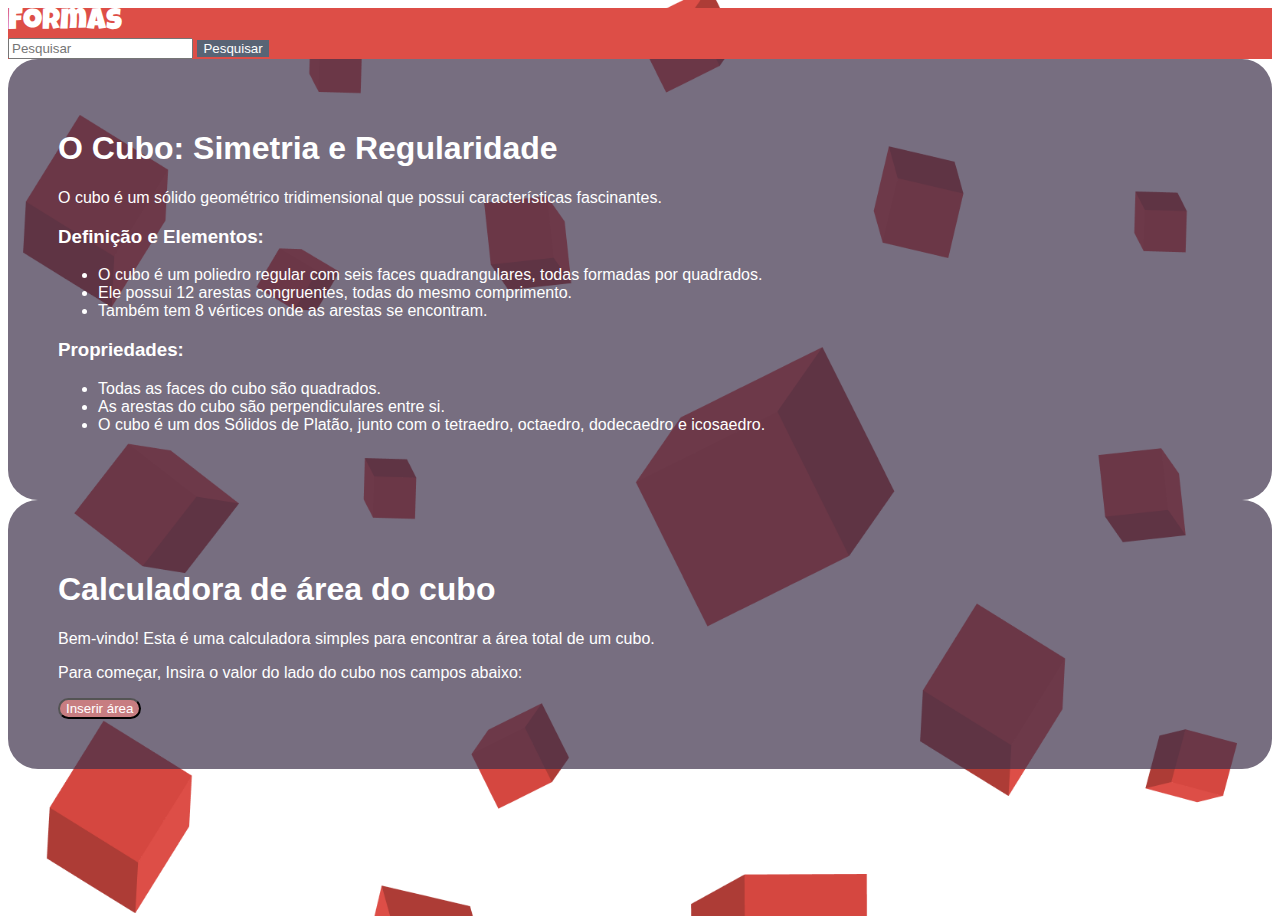
==== cubo.html @ 93ec3785 "modificação media" ====
<!DOCTYPE html>
<html lang="pt-br">


<head>
    <meta charset="UTF-8">
    <meta name="viewport" content="width=device-width, initial-scale=1.0">
    <title>Área do Cubo</title>

    <link rel="stylesheet" href="https://stackpath.bootstrapcdn.com/bootstrap/4.1.3/css/bootstrap.min.css"
        integrity="sha384-MCw98/SFnGE8fJT3GXwEOngsV7Zt27NXFoaoApmYm81iuXoPkFOJwJ8ERdknLPMO" crossorigin="anonymous">

    <!-- ICONE FORMAS -->
    <link rel="preconnect" href="https://fonts.googleapis.com">
    <link rel="preconnect" href="https://fonts.gstatic.com" crossorigin>
    <link
        href="https://fonts.googleapis.com/css2?family=Irish+Grover&family=Luckiest+Guy&family=Mali:ital,wght@0,200;0,300;0,400;0,500;0,600;0,700;1,200;1,300;1,400;1,500;1,600;1,700&family=Open+Sans:ital@0;1&display=swap"
        rel="stylesheet">

    <script src="assets/js/script.js"></script>
    <link rel="stylesheet" href="assets/styles/style_formato.css">

    <link rel="icon" type="image" href="assets/icones/icone_formas.png">

</head>
<!-- colocar a imagem no fundo -->

<body class="bg" style="background-image: url('assets/images/Group92.png');">
    <header>
        <nav class="navbar navbar-light" style="background-color: #DD4E47;">
            <a href="index.html" class="navbar-brand-light" style="color: #ffffff;">Formas</a>
            <form class="form-inline">
                <input class="form-control mr-sm-2" type="search" placeholder="Pesquisar" aria-label="Pesquisar">
                <button class="btn btn-outline-success my-2 my-sm-0" type="submit">Pesquisar</button>
            </form>
        </nav>
    </header>
    <div class="container h-100">
        <div class="row h-100 justify-content-center align-items-center">
            <div class="col">
                <div id="conteudo1">
                    <h1>O Cubo: Simetria e Regularidade</h1>
                    <p>O cubo é um sólido geométrico tridimensional que possui características fascinantes.</p>
                    <h3>Definição e Elementos:</h3>
                    <ul>
                        <li>O cubo é um poliedro regular com seis faces quadrangulares, todas formadas por quadrados.
                        </li>
                        <li>Ele possui 12 arestas congruentes, todas do mesmo comprimento.</li>
                        <li>Também tem 8 vértices onde as arestas se encontram.</li>
                    </ul>
                    <h3>Propriedades:</h3>
                    <ul>
                        <li>Todas as faces do cubo são quadrados.</li>
                        <li>As arestas do cubo são perpendiculares entre si.</li>
                        <li>O cubo é um dos Sólidos de Platão, junto com o tetraedro, octaedro, dodecaedro e icosaedro.
                        </li>
                    </ul>
                </div>
            </div>
            <div class="col">
                <div id="conteudo2">
                    <h1>Calculadora de área do cubo</h1>
                    <p>Bem-vindo! Esta é uma calculadora simples para encontrar a área total de um cubo.</p>
                    <p>Para começar, Insira o valor do lado do cubo nos campos abaixo:</p>
                    <button onclick="calcularArea_Cubo()" class="btn btn-custom-pink">Inserir área</button>
                </div>
            </div>

        </div>



    </div>
    
</body>


</html>
---- assets/styles/style_formato.css ----
body {
    font-family: Arial, sans-serif;
    color: white;
    background-color: #ffffff;
    width: 100vh;
    height: auto;
}



.navbar-brand-light {
    font-family: "Luckiest Guy", cursive;
    font-weight: 400;
    font-style: normal;  
    font-size: 30px;
    text-decoration:none !important;
}

.my-sm-0 {
    background-color: #596475;
    color: #fff;
    border: none;
}

.my-sm-0:hover {
    background-color: #1F2232;
}

.bg {
    background-size: cover;
    background-position: center;
    width: auto; 
    height: 100vh;
}

#conteudo1 {
    background-color: rgba(61, 49, 74, 0.7); 
    padding: 50px;
    border-radius: 30px;
}

#conteudo2 {
    background-color: rgba(61, 49, 74, 0.7); 
    padding: 50px;
    border-radius: 30px;
}

.btn-custom-pink {
    background-color: #c77d81;
    border-radius: 15px;
    color: white;
}

.btn-custom-pink:hover {
    background-color: #c26a6e;
}

.btn-custom-purple {
    background-color: #aa8efd;
    border-radius: 15px;
    color: white;
}

.btn-custom-purple:hover {
    background-color: #9d7cff;
}

@media only screen and (max-width: 665px) {

    #conteudo1 {
        margin: 2% 0%;
    }

    #conteudo2 {
        margin: 2% 0%;
    } 

    /* .form-inline input[type="search"] {
        width: 150px; 
    } */

}

@media only screen and (max-width: 425px) {
    #conteudo1 {
        padding: 30px;
        margin: 10% 0%;
    }

    #conteudo2 {
        padding: 30px;
        margin: 5% 0%;
    } 

    h1 {
        font-size: 1.5rem; 
    }

    h3 {
        font-size: 1.2rem; 
    }

    p {
        font-size: 0.9rem;
    }

    .btn-custom-pink {
        font-size: 0.8rem;
    }

    .btn-custom-purple {
        font-size: 0.8rem;
    }

    .navbar-brand-light {
        font-size: 1.5rem;
    }


    .my-sm-0 {
        display: none;
    }

    .form-inline input[type="search"] {
        display: none;
    }
}
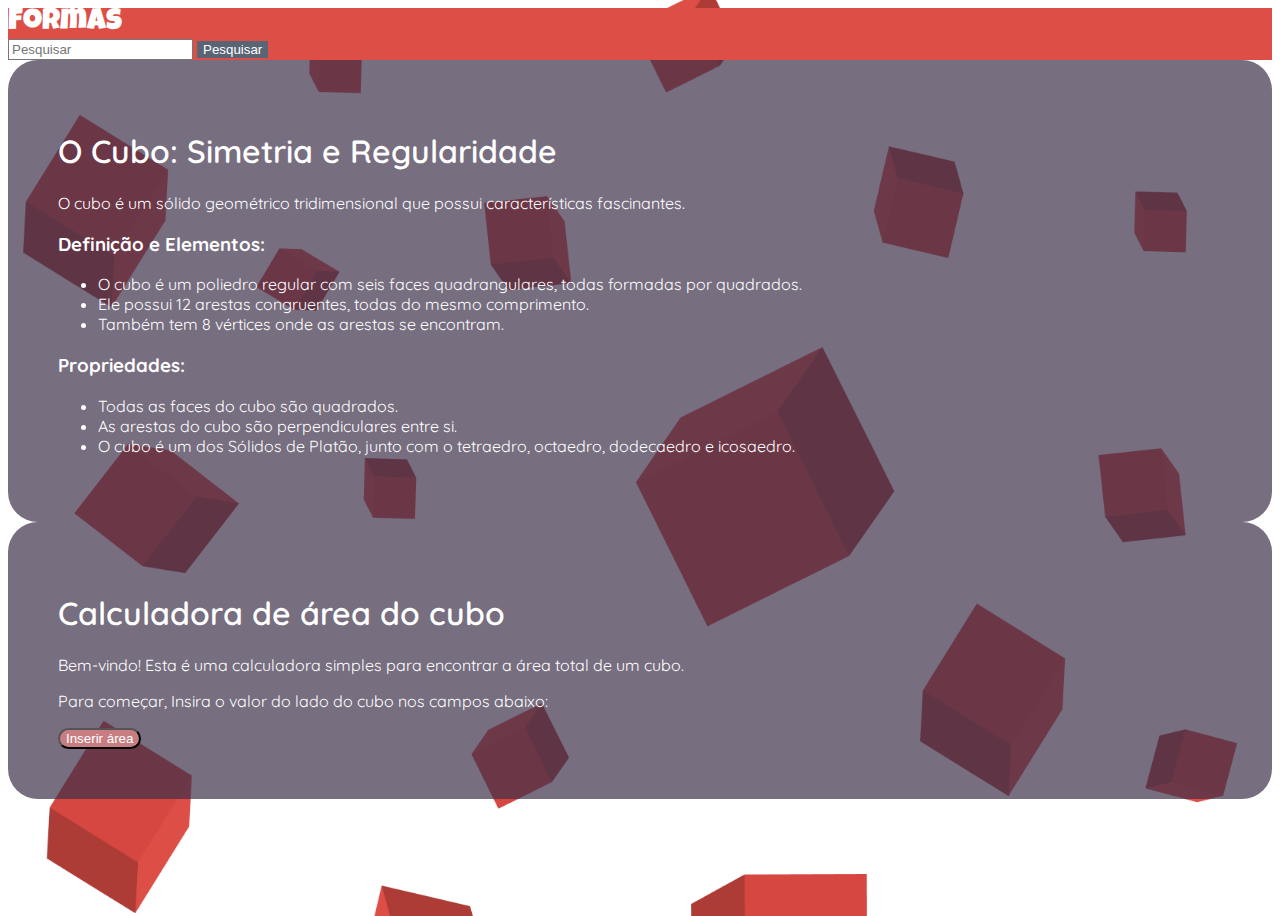
==== commit 45437595: "mudança de tipografia" ====
--- a/cubo.html
+++ b/cubo.html
@@ -14,7 +14,7 @@
     <link rel="preconnect" href="https://fonts.googleapis.com">
     <link rel="preconnect" href="https://fonts.gstatic.com" crossorigin>
     <link
-        href="https://fonts.googleapis.com/css2?family=Irish+Grover&family=Luckiest+Guy&family=Mali:ital,wght@0,200;0,300;0,400;0,500;0,600;0,700;1,200;1,300;1,400;1,500;1,600;1,700&family=Open+Sans:ital@0;1&display=swap"
+        href="https://fonts.googleapis.com/css2?family=Gothic+A1:wght@700;800&family=Irish+Grover&family=Luckiest+Guy&family=Mali:ital,wght@0,200;0,300;0,400;0,500;0,600;0,700;1,200;1,300;1,400;1,500;1,600;1,700&family=Open+Sans:ital@0;1&family=Quicksand:wght@300..700&display=swap"
         rel="stylesheet">
 
     <script src="assets/js/script.js"></script>
@@ -40,7 +40,7 @@
             <div class="col">
                 <div id="conteudo1">
                     <h1>O Cubo: Simetria e Regularidade</h1>
-                    <p>O cubo é um sólido geométrico tridimensional que possui características fascinantes.</p>
+                    <p class="paragrafo">O cubo é um sólido geométrico tridimensional que possui características fascinantes.</p>
                     <h3>Definição e Elementos:</h3>
                     <ul>
                         <li>O cubo é um poliedro regular com seis faces quadrangulares, todas formadas por quadrados.
@@ -60,8 +60,8 @@
             <div class="col">
                 <div id="conteudo2">
                     <h1>Calculadora de área do cubo</h1>
-                    <p>Bem-vindo! Esta é uma calculadora simples para encontrar a área total de um cubo.</p>
-                    <p>Para começar, Insira o valor do lado do cubo nos campos abaixo:</p>
+                    <p class="paragrafo">Bem-vindo! Esta é uma calculadora simples para encontrar a área total de um cubo.</p>
+                    <p class="paragrafo">Para começar, Insira o valor do lado do cubo nos campos abaixo:</p>
                     <button onclick="calcularArea_Cubo()" class="btn btn-custom-pink">Inserir área</button>
                 </div>
             </div>
--- a/assets/styles/style_formato.css
+++ b/assets/styles/style_formato.css
@@ -1,12 +1,32 @@
 body {
-    font-family: Arial, sans-serif;
+    /* font-family: 'Marcellus';
+    font-weight: 500; */
+    /* font-family: "Gothic A1", sans-serif;
+    font-weight: 400;
+    font-style: normal;  */
+    font-family: "Quicksand", sans-serif;
+    font-optical-sizing: auto;
+    font-weight: 400;
+    font-style: normal;
     color: white;
     background-color: #ffffff;
     width: 100vh;
     height: auto;
 }
 
+.paragrafo {
+    font-family: "Quicksand", sans-serif;
+    font-optical-sizing: auto;
+    font-weight: 400;
+    font-style: normal;
+}
 
+h1 {
+    font-family: "Quicksand", sans-serif;
+    font-optical-sizing: auto;
+    font-weight: 600;
+    font-style: normal;
+}
 
 .navbar-brand-light {
     font-family: "Luckiest Guy", cursive;
